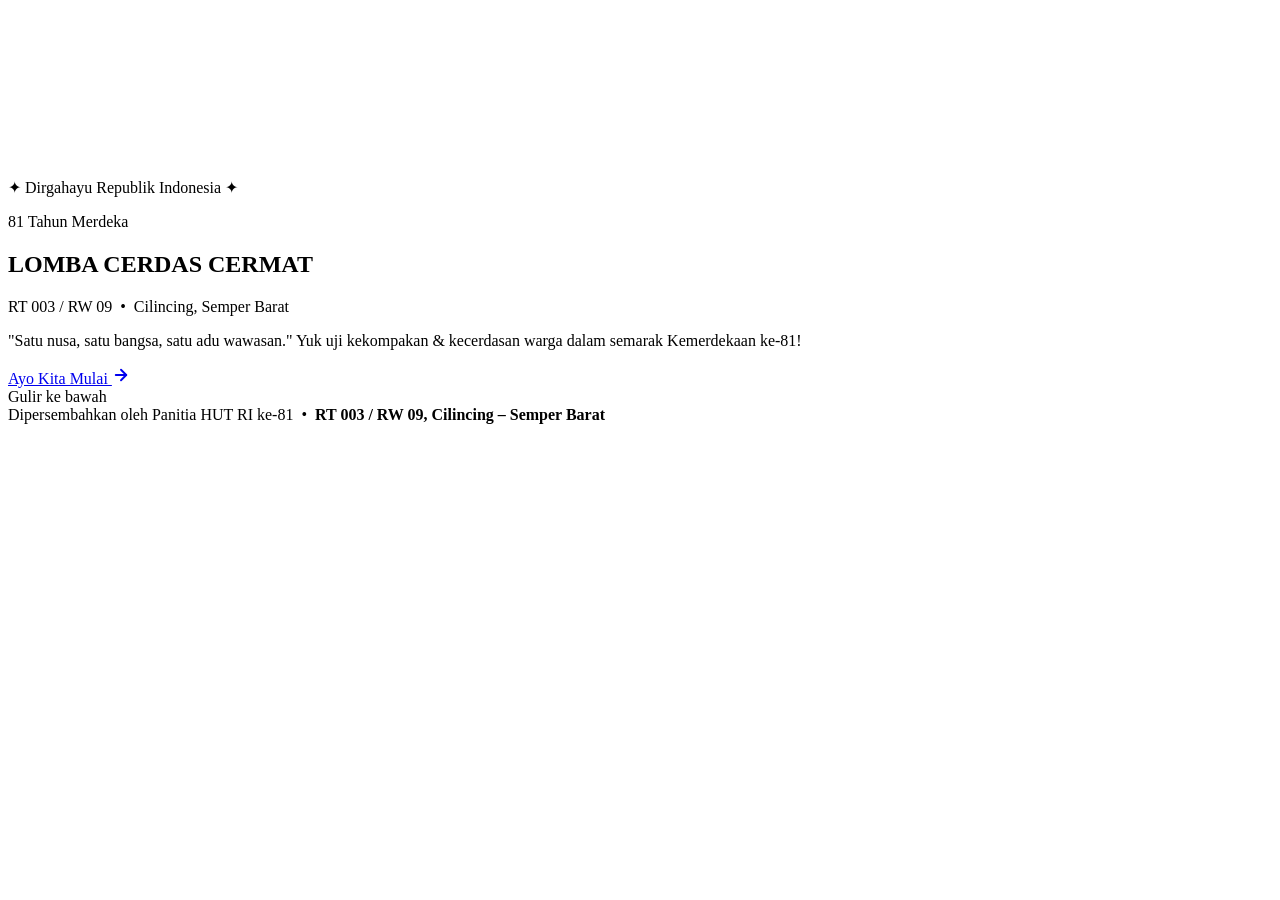
==== cerdascermat/index.html @ ce8e2869 "Create index.html" ====
<!DOCTYPE html>
<html lang="id">
<head>
<meta charset="UTF-8">
<meta name="viewport" content="width=device-width, initial-scale=1.0">
<title>Cerdas Cermat • HUT RI ke-81 • RT 003/RW 09 Cilincing Semper Barat</title>
<link rel="stylesheet" href="style.css">
</head>
<body>

<section class="jumbotron">
  <div class="batik-wash"></div>
  <div class="rays"></div>

  <!-- bunting garland, generated by JS for consistent spacing -->
  <div class="bunting" id="bunting"></div>

  <canvas id="confetti-canvas"></canvas>

  <div class="jumbotron-content">
    <p class="eyebrow">✦ Dirgahayu Republik Indonesia ✦</p>

    <div class="hero-number-row">
      <span class="hero-number">81</span>
      <span class="hero-number-suffix">
        <span class="small">Tahun</span>
        <span>Merdeka</span>
      </span>
    </div>

    <h1 class="hero-title">LOMBA <span class="accent">CERDAS CERMAT</span></h1>

    <p class="hero-location">
      <span class="dot"></span> RT 003 / RW 09 &nbsp;•&nbsp; Cilincing, Semper Barat
    </p>

    <p class="hero-tagline">
      "Satu nusa, satu bangsa, satu adu wawasan." Yuk uji kekompakan &amp; kecerdasan warga dalam semarak Kemerdekaan ke-81!
    </p>

    <a href="cerdas-cermat.html" class="cta-btn">
      Ayo Kita Mulai
      <svg class="arrow" width="18" height="18" viewBox="0 0 24 24" fill="none" stroke="currentColor" stroke-width="2.5" stroke-linecap="round" stroke-linejoin="round"><line x1="5" y1="12" x2="19" y2="12"/><polyline points="12 5 19 12 12 19"/></svg>
    </a>
  </div>

  <div class="scroll-cue">Gulir ke bawah</div>
</section>

<footer class="landing-footer">
  Dipersembahkan oleh Panitia HUT RI ke-81 &nbsp;•&nbsp; <strong>RT 003 / RW 09, Cilincing – Semper Barat</strong>
</footer>

<script src="script.js"></script>
</body>
</html>
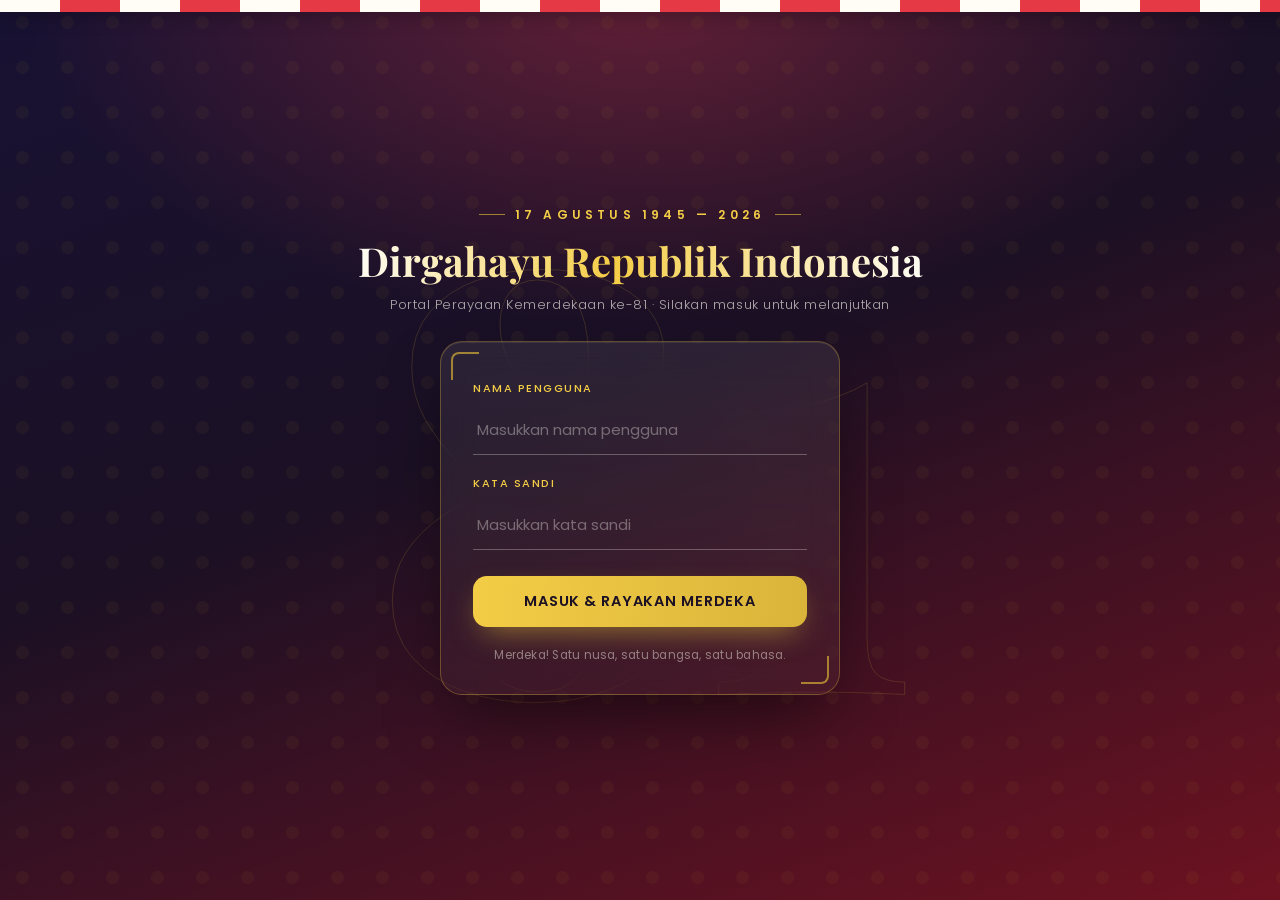
==== commit cac75c9a: "Rename index.new to index.html" ====
--- a/cerdascermat/index.html
+++ b/cerdascermat/index.html
@@ -3,54 +3,323 @@
 <head>
 <meta charset="UTF-8">
 <meta name="viewport" content="width=device-width, initial-scale=1.0">
-<title>Cerdas Cermat • HUT RI ke-81 • RT 003/RW 09 Cilincing Semper Barat</title>
-<link rel="stylesheet" href="style.css">
+<title>Masuk — Dirgahayu Republik Indonesia ke-81</title>
+<link rel="preconnect" href="https://fonts.googleapis.com">
+<link rel="preconnect" href="https://fonts.gstatic.com" crossorigin>
+<link href="https://fonts.googleapis.com/css2?family=Playfair+Display:ital,wght@0,500;0,600;0,700;0,800;1,600&family=Poppins:wght@300;400;500;600;700&display=swap" rel="stylesheet">
+<style>
+  :root{
+    --merah:#A61B29;
+    --merah-cerah:#E63946;
+    --merah-gelap:#6E1220;
+    --emas:#D4AF37;
+    --emas-terang:#F4CD46;
+    --gading:#FFFDF5;
+    --ink:#1B1024;
+    --navy:#181233;
+    --kaca: rgba(255,253,245,0.08);
+  }
+  *{margin:0;padding:0;box-sizing:border-box;}
+  html,body{height:100%;}
+  body{
+    font-family:'Poppins',sans-serif;
+    background:
+      radial-gradient(ellipse 80% 60% at 50% 0%, rgba(230,57,70,0.35), transparent 60%),
+      linear-gradient(160deg, var(--navy) 0%, var(--ink) 45%, var(--merah-gelap) 100%);
+    min-height:100vh;
+    display:flex;
+    align-items:center;
+    justify-content:center;
+    overflow:hidden;
+    position:relative;
+    color:var(--gading);
+  }
+
+  /* ---- Motif kawung (batik) prosedural, bukan gambar asli ---- */
+  .batik-layer{
+    position:fixed; inset:0;
+    background-image:
+      radial-gradient(circle at 25% 25%, rgba(212,175,55,0.10) 0 6px, transparent 7px),
+      radial-gradient(circle at 75% 25%, rgba(212,175,55,0.10) 0 6px, transparent 7px),
+      radial-gradient(circle at 25% 75%, rgba(212,175,55,0.10) 0 6px, transparent 7px),
+      radial-gradient(circle at 75% 75%, rgba(212,175,55,0.10) 0 6px, transparent 7px);
+    background-size:90px 90px;
+    opacity:.5;
+    pointer-events:none;
+  }
+
+  /* ---- Pita bendera bergelombang di puncak halaman ---- */
+  .ribbon{
+    position:fixed; top:0; left:0; width:200%; height:14px;
+    background:repeating-linear-gradient(90deg, var(--gading) 0 60px, var(--merah-cerah) 60px 120px);
+    transform:translateY(-2px);
+    animation:ribbon-slide 6s linear infinite;
+    filter:drop-shadow(0 2px 10px rgba(0,0,0,.35));
+    z-index:5;
+  }
+  @keyframes ribbon-slide{ to{ transform:translateX(-120px) translateY(-2px);} }
+
+  /* ---- Partikel emas mengambang ---- */
+  .spark{
+    position:fixed; bottom:-10px; border-radius:50%;
+    background:radial-gradient(circle, var(--emas-terang), transparent 70%);
+    opacity:.75; pointer-events:none;
+    animation:float-up linear infinite;
+  }
+  @keyframes float-up{
+    to{ transform:translateY(-110vh) translateX(var(--drift,20px)) rotate(360deg); opacity:0; }
+  }
+
+  .eyebrow-year{
+    position:fixed;
+    top:50%; left:50%; transform:translate(-50%,-50%);
+    font-family:'Playfair Display',serif;
+    font-size:min(46vw, 620px);
+    font-weight:800;
+    color:transparent;
+    -webkit-text-stroke:1px rgba(212,175,55,0.18);
+    letter-spacing:-.02em;
+    pointer-events:none;
+    user-select:none;
+    z-index:0;
+  }
+
+  .stage{
+    position:relative; z-index:2;
+    display:flex; flex-direction:column; align-items:center;
+    padding:32px 20px;
+    width:100%;
+  }
+
+  .kop{
+    text-align:center;
+    margin-bottom:26px;
+    animation:rise .9s cubic-bezier(.2,.8,.2,1) both;
+  }
+  .kop .eyebrow{
+    font-size:12px; letter-spacing:.35em; text-transform:uppercase;
+    color:var(--emas-terang); font-weight:600;
+    display:flex; align-items:center; justify-content:center; gap:10px;
+  }
+  .kop .eyebrow::before, .kop .eyebrow::after{
+    content:""; width:26px; height:1px; background:var(--emas);
+    opacity:.7;
+  }
+  .kop h1{
+    font-family:'Playfair Display',serif;
+    font-weight:700;
+    font-size:clamp(28px, 4vw, 40px);
+    margin-top:10px;
+    background:linear-gradient(95deg, var(--gading), var(--emas-terang) 45%, var(--gading));
+    -webkit-background-clip:text; background-clip:text; color:transparent;
+  }
+  .kop p.sub{
+    margin-top:8px; font-size:13px; color:rgba(255,253,245,0.65); font-weight:300;
+    letter-spacing:.04em;
+  }
+
+  .card{
+    width:min(400px, 92vw);
+    background:linear-gradient(180deg, rgba(255,253,245,0.08), rgba(255,253,245,0.03));
+    border:1px solid rgba(212,175,55,0.35);
+    border-radius:22px;
+    padding:38px 32px 30px;
+    backdrop-filter:blur(18px);
+    -webkit-backdrop-filter:blur(18px);
+    box-shadow:0 30px 70px -20px rgba(0,0,0,.6), inset 0 1px 0 rgba(255,255,255,.08);
+    position:relative;
+    animation:rise 1s .1s cubic-bezier(.2,.8,.2,1) both;
+  }
+  @keyframes rise{ from{opacity:0; transform:translateY(24px);} to{opacity:1; transform:translateY(0);} }
+
+  /* sudut ornamen emas */
+  .card::before, .card::after{
+    content:""; position:absolute; width:26px; height:26px;
+    border:2px solid var(--emas); opacity:.7;
+  }
+  .card::before{ top:10px; left:10px; border-right:none; border-bottom:none; border-radius:8px 0 0 0;}
+  .card::after{ bottom:10px; right:10px; border-left:none; border-top:none; border-radius:0 0 8px 0;}
+
+  .field{ margin-bottom:20px; }
+  .field label{
+    display:block; font-size:11px; letter-spacing:.14em; text-transform:uppercase;
+    color:var(--emas-terang); margin-bottom:8px; font-weight:500;
+  }
+  .field input{
+    width:100%; padding:13px 4px; font-size:15px; font-family:'Poppins',sans-serif;
+    background:transparent; color:var(--gading);
+    border:none; border-bottom:1.5px solid rgba(255,253,245,0.28);
+    outline:none; transition:border-color .3s ease;
+  }
+  .field input::placeholder{ color:rgba(255,253,245,0.35); }
+  .field input:focus{ border-bottom-color:var(--emas-terang); }
+
+  .error-msg{
+    font-size:12.5px; color:#FFD1D1; background:rgba(230,57,70,0.16);
+    border:1px solid rgba(230,57,70,0.4); border-radius:10px;
+    padding:9px 12px; margin-bottom:16px; display:none; text-align:center;
+  }
+  .error-msg.show{ display:block; animation:shake .4s ease; }
+  @keyframes shake{
+    0%,100%{transform:translateX(0);} 20%{transform:translateX(-6px);}
+    40%{transform:translateX(6px);} 60%{transform:translateX(-4px);} 80%{transform:translateX(4px);}
+  }
+
+  .btn-masuk{
+    width:100%; margin-top:6px; padding:15px 0; border:none; border-radius:14px;
+    font-family:'Poppins',sans-serif; font-weight:600; font-size:14.5px; letter-spacing:.06em;
+    text-transform:uppercase; color:var(--ink); cursor:pointer;
+    background:linear-gradient(100deg, var(--emas-terang), var(--emas) 55%, var(--emas-terang));
+    background-size:220% 100%;
+    background-position:0% 0%;
+    position:relative; overflow:hidden;
+    box-shadow:0 12px 30px -10px rgba(212,175,55,.65);
+    transition:background-position .6s ease, transform .2s ease, box-shadow .2s ease;
+  }
+  .btn-masuk:hover{ background-position:100% 0%; transform:translateY(-2px); box-shadow:0 16px 34px -8px rgba(212,175,55,.8); }
+  .btn-masuk:active{ transform:translateY(0); }
+  .btn-masuk .shine{
+    position:absolute; top:0; left:-60%; width:40%; height:100%;
+    background:linear-gradient(115deg, transparent, rgba(255,255,255,.65), transparent);
+    transform:skewX(-20deg);
+    animation:shine 2.6s ease-in-out infinite;
+  }
+  @keyframes shine{ 0%{left:-60%;} 55%{left:130%;} 100%{left:130%;} }
+
+  .btn-masuk.loading{ pointer-events:none; }
+  .btn-masuk .label{ position:relative; z-index:2; display:inline-flex; align-items:center; gap:10px; justify-content:center; width:100%;}
+  .dot-flow{ display:none; gap:4px; }
+  .btn-masuk.loading .txt{ opacity:0; }
+  .btn-masuk.loading .dot-flow{ display:inline-flex; position:absolute; }
+  .dot-flow span{
+    width:6px; height:6px; border-radius:50%; background:var(--ink);
+    animation:dotpulse 1s infinite ease-in-out;
+  }
+  .dot-flow span:nth-child(2){ animation-delay:.15s; }
+  .dot-flow span:nth-child(3){ animation-delay:.3s; }
+  @keyframes dotpulse{ 0%,80%,100%{transform:scale(.6); opacity:.4;} 40%{transform:scale(1); opacity:1;} }
+
+  .hint{
+    text-align:center; margin-top:20px; font-size:11.5px;
+    color:rgba(255,253,245,.45); letter-spacing:.02em;
+  }
+
+  /* ---- Transisi keluar layar (flash merah-emas) ---- */
+  .curtain{
+    position:fixed; inset:0; z-index:50;
+    background:radial-gradient(circle at 50% 50%, var(--emas-terang), var(--merah-cerah) 55%, var(--ink) 100%);
+    clip-path:circle(0% at 50% 65%);
+    transition:clip-path .9s cubic-bezier(.65,0,.35,1);
+    pointer-events:none;
+  }
+  .curtain.active{ clip-path:circle(150% at 50% 65%); }
+  .curtain-text{
+    position:absolute; top:50%; left:50%; transform:translate(-50%,-50%);
+    font-family:'Playfair Display',serif; color:var(--gading); font-size:22px;
+    opacity:0; letter-spacing:.08em; text-align:center; white-space:nowrap;
+    transition:opacity .4s ease .5s;
+  }
+  .curtain.active .curtain-text{ opacity:1; }
+
+  @media (max-width:420px){
+    .card{ padding:30px 22px 24px; }
+  }
+
+  @media (prefers-reduced-motion: reduce){
+    *{ animation-duration:.001ms !important; animation-iteration-count:1 !important; transition-duration:.2s !important; }
+  }
+</style>
 </head>
 <body>
 
-<section class="jumbotron">
-  <div class="batik-wash"></div>
-  <div class="rays"></div>
-
-  <!-- bunting garland, generated by JS for consistent spacing -->
-  <div class="bunting" id="bunting"></div>
-
-  <canvas id="confetti-canvas"></canvas>
-
-  <div class="jumbotron-content">
-    <p class="eyebrow">✦ Dirgahayu Republik Indonesia ✦</p>
-
-    <div class="hero-number-row">
-      <span class="hero-number">81</span>
-      <span class="hero-number-suffix">
-        <span class="small">Tahun</span>
-        <span>Merdeka</span>
-      </span>
+  <div class="batik-layer"></div>
+  <div class="ribbon"></div>
+  <div class="eyebrow-year" aria-hidden="true">81</div>
+  <div id="sparks"></div>
+
+  <div class="stage">
+    <div class="kop">
+      <div class="eyebrow">17 Agustus 1945 — 2026</div>
+      <h1>Dirgahayu Republik Indonesia</h1>
+      <p class="sub">Portal Perayaan Kemerdekaan ke-81 &middot; Silakan masuk untuk melanjutkan</p>
     </div>
 
-    <h1 class="hero-title">LOMBA <span class="accent">CERDAS CERMAT</span></h1>
-
-    <p class="hero-location">
-      <span class="dot"></span> RT 003 / RW 09 &nbsp;•&nbsp; Cilincing, Semper Barat
-    </p>
-
-    <p class="hero-tagline">
-      "Satu nusa, satu bangsa, satu adu wawasan." Yuk uji kekompakan &amp; kecerdasan warga dalam semarak Kemerdekaan ke-81!
-    </p>
-
-    <a href="cerdas-cermat.html" class="cta-btn">
-      Ayo Kita Mulai
-      <svg class="arrow" width="18" height="18" viewBox="0 0 24 24" fill="none" stroke="currentColor" stroke-width="2.5" stroke-linecap="round" stroke-linejoin="round"><line x1="5" y1="12" x2="19" y2="12"/><polyline points="12 5 19 12 12 19"/></svg>
-    </a>
+    <form class="card" id="loginForm" autocomplete="off">
+      <div class="error-msg" id="errorMsg">Nama pengguna atau kata sandi salah. Silakan coba kembali.</div>
+
+      <div class="field">
+        <label for="username">Nama Pengguna</label>
+        <input type="text" id="username" name="username" placeholder="Masukkan nama pengguna" required>
+      </div>
+
+      <div class="field">
+        <label for="password">Kata Sandi</label>
+        <input type="password" id="password" name="password" placeholder="Masukkan kata sandi" required>
+      </div>
+
+      <button type="submit" class="btn-masuk" id="btnMasuk">
+        <span class="shine"></span>
+        <span class="label">
+          <span class="txt">Masuk &amp; Rayakan Merdeka</span>
+          <span class="dot-flow"><span></span><span></span><span></span></span>
+        </span>
+      </button>
+
+      <p class="hint">Merdeka! Satu nusa, satu bangsa, satu bahasa.</p>
+    </form>
   </div>
 
-  <div class="scroll-cue">Gulir ke bawah</div>
-</section>
-
-<footer class="landing-footer">
-  Dipersembahkan oleh Panitia HUT RI ke-81 &nbsp;•&nbsp; <strong>RT 003 / RW 09, Cilincing – Semper Barat</strong>
-</footer>
-
-<script src="script.js"></script>
+  <div class="curtain" id="curtain">
+    <div class="curtain-text">Merdeka! Menyiapkan perayaan untuk Anda…</div>
+  </div>
+
+<script>
+  // Partikel emas mengambang
+  const sparkWrap = document.getElementById('sparks');
+  const N = window.innerWidth < 600 ? 14 : 26;
+  for(let i=0;i<N;i++){
+    const s = document.createElement('div');
+    s.className = 'spark';
+    const size = 2 + Math.random()*4;
+    s.style.width = size+'px';
+    s.style.height = size+'px';
+    s.style.left = Math.random()*100+'vw';
+    s.style.setProperty('--drift', (Math.random()*80-40)+'px');
+    s.style.animationDuration = (7 + Math.random()*9)+'s';
+    s.style.animationDelay = (Math.random()*10)+'s';
+    sparkWrap.appendChild(s);
+  }
+
+  const form = document.getElementById('loginForm');
+  const btn = document.getElementById('btnMasuk');
+  const errorMsg = document.getElementById('errorMsg');
+  const curtain = document.getElementById('curtain');
+
+  const VALID_USER = 'joko';
+  const VALID_PASS = 'prabowo';
+
+  form.addEventListener('submit', function(e){
+    e.preventDefault();
+    const user = document.getElementById('username').value.trim();
+    const pass = document.getElementById('password').value;
+
+    if(user === VALID_USER && pass === VALID_PASS){
+      errorMsg.classList.remove('show');
+      btn.classList.add('loading');
+      setTimeout(()=>{
+        curtain.classList.add('active');
+      }, 350);
+      setTimeout(()=>{
+        window.location.href = 'mulai.html';
+      }, 1250);
+    } else {
+      errorMsg.classList.add('show');
+      form.classList.remove('shake');
+      void form.offsetWidth;
+      document.querySelector('.card').style.animation = 'shake .4s ease';
+      setTimeout(()=>{ document.querySelector('.card').style.animation = ''; }, 420);
+    }
+  });
+</script>
 </body>
 </html>
